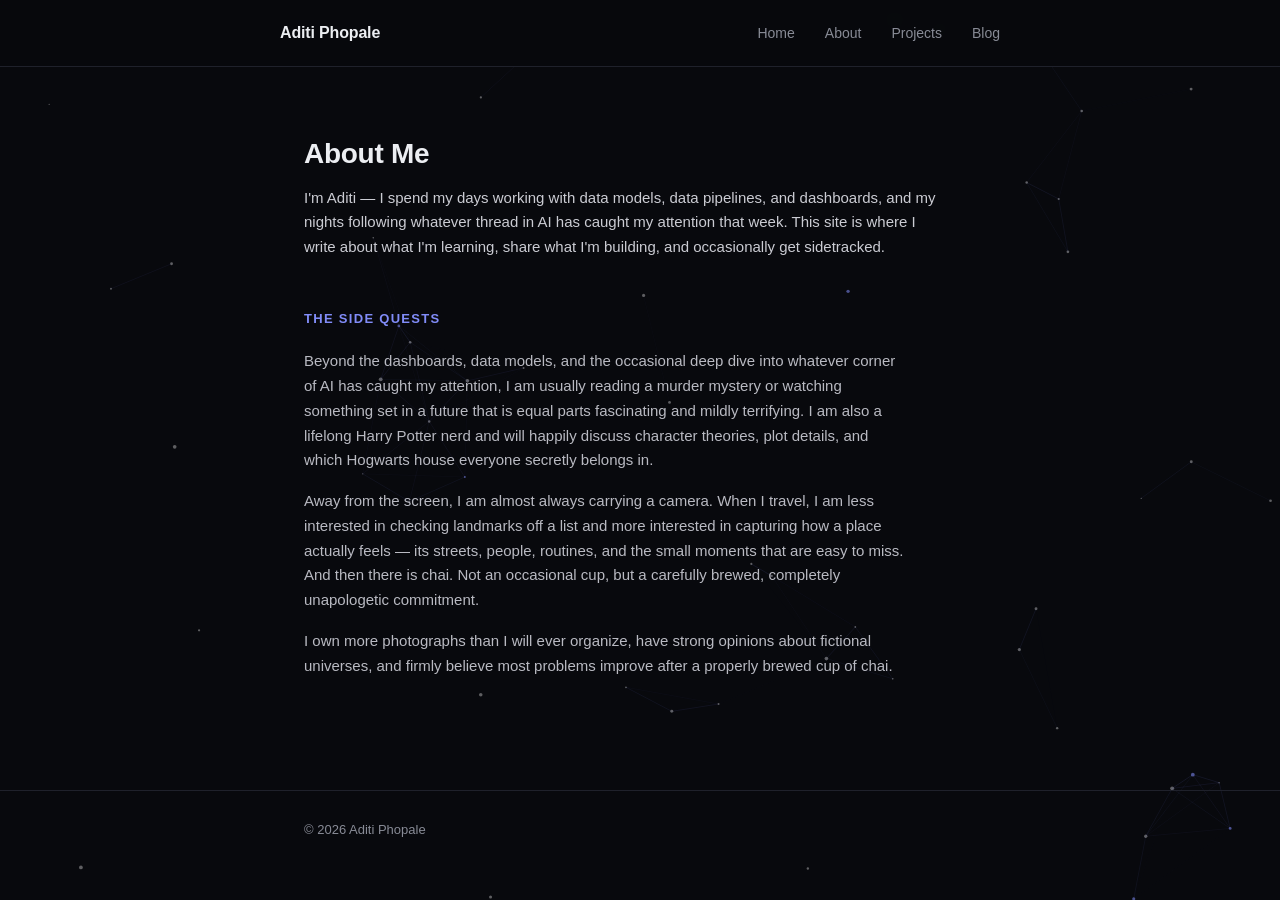
==== about/index.html @ 1e570f6b "Update index.html" ====
<!DOCTYPE html>
<html lang="en">
<head>
<meta charset="UTF-8">
<meta name="viewport" content="width=device-width, initial-scale=1.0">
<title>About — Aditi Phopale</title>
<meta name="description" content="A little more about Aditi Phopale.">
<link rel="stylesheet" href="/css/style.css">
</head>
<body>
<canvas id="bg-canvas" aria-hidden="true"></canvas>
<header class="site-header">
  <div class="wrap nav">
    <a href="/" class="brand">Aditi Phopale</a>
    <ul>
      <li><a href="/">Home</a></li>
      <li><a href="/about/">About</a></li>
      <li><a href="/projects/">Projects</a></li>
      <li><a href="/blog/">Blog</a></li>
    </ul>
  </div>
</header>
<main>
  <div class="wrap">
    <h1 class="page-title">About Me</h1>
    <p style="color:#cbccd3; max-width:640px; margin: 0 0 48px; font-size: 15px; line-height: 1.65;">
      I'm Aditi — I spend my days working with data models, data pipelines, and dashboards, and my nights following
      whatever thread in AI has caught my attention that week. This site is where I write
      about what I'm learning, share what I'm building, and occasionally get sidetracked.
    </p>

    <section class="about-block" style="margin-top:0; padding-top:0; border-top:none;">
      <h2>The Side Quests</h2>
      <p>Beyond the dashboards, data models, and the occasional deep dive into whatever corner of AI has caught my attention, I am usually reading a murder mystery or watching something set in a future that is equal parts fascinating and mildly terrifying. I am also a lifelong Harry Potter nerd and will happily discuss character theories, plot details, and which Hogwarts house everyone secretly belongs in.</p>
      <p>Away from the screen, I am almost always carrying a camera. When I travel, I am less interested in checking landmarks off a list and more interested in capturing how a place actually feels — its streets, people, routines, and the small moments that are easy to miss. And then there is chai. Not an occasional cup, but a carefully brewed, completely unapologetic commitment.</p>
      <p>I own more photographs than I will ever organize, have strong opinions about fictional universes, and firmly believe most problems improve after a properly brewed cup of chai.</p>
    </section>
  </div>
</main>
<footer>
  <div class="wrap">
    &copy; <span id="year"></span> Aditi Phopale
  </div>
</footer>
<script src="/js/particles.js" defer></script>
<script>
  document.getElementById('year').textContent = new Date().getFullYear();
</script>
</body>
</html>
---- css/style.css ----
/* ---------- Base ---------- */
:root {
  --bg: #08090d;
  --card: #101218;
  --border: #1f212b;
  --text: #eceef2;
  --muted: #888b96;
  --accent: #818cf8;
  --accent-soft: rgba(129, 140, 248, 0.10);
  --max-width: 720px;
  --sans: -apple-system, BlinkMacSystemFont, 'Segoe UI', Inter, Roboto, sans-serif;
  --mono: ui-monospace, 'SFMono-Regular', Menlo, Consolas, monospace;
}

* { box-sizing: border-box; }
html { scroll-behavior: smooth; }

body {
  margin: 0;
  font-family: var(--sans);
  background: var(--bg);
  color: var(--text);
  line-height: 1.65;
  -webkit-font-smoothing: antialiased;
}

a { color: inherit; text-decoration: none; }
img { max-width: 100%; }

.wrap {
  max-width: var(--max-width);
  margin: 0 auto;
  padding: 0 24px;
}

/* ---------- Ambient background canvas ---------- */
#bg-canvas {
  position: fixed;
  inset: 0;
  width: 100%;
  height: 100%;
  z-index: 0;
  pointer-events: none;
}

/* everything else sits above the canvas */
header.site-header, main, footer {
  position: relative;
  z-index: 1;
}

/* ---------- Header / Nav ---------- */
header.site-header {
  border-bottom: 1px solid var(--border);
  position: sticky;
  top: 0;
  background: rgba(8, 9, 13, 0.82);
  backdrop-filter: blur(8px);
  z-index: 10;
}

.nav {
  display: flex;
  align-items: center;
  justify-content: space-between;
  padding: 20px 0;
}

.nav .brand {
  font-weight: 600;
  font-size: 16px;
  color: var(--text);
  letter-spacing: -0.01em;
}
.nav .brand:hover { opacity: 0.8; }

.nav ul {
  list-style: none;
  display: flex;
  gap: 30px;
  margin: 0;
  padding: 0;
}

.nav a { font-size: 14px; color: var(--muted); }
.nav a:hover { color: var(--text); }

/* ---------- Hero ---------- */
.hero { padding: 100px 0 72px; }

.badge {
  display: inline-flex;
  align-items: center;
  gap: 8px;
  font-family: var(--mono);
  font-size: 11px;
  letter-spacing: 0.08em;
  color: var(--muted);
  border: 1px solid var(--border);
  padding: 6px 14px;
  border-radius: 999px;
  margin-bottom: 28px;
}
.badge .dot {
  width: 6px;
  height: 6px;
  border-radius: 50%;
  background: var(--accent);
  box-shadow: 0 0 8px rgba(129, 140, 248, 0.7);
}

.hero h1 {
  font-size: 44px;
  line-height: 1.2;
  font-weight: 700;
  margin: 0 0 20px;
  letter-spacing: -0.02em;
  max-width: 560px;
}
.hero h1 .accent { color: var(--accent); }

.hero p.tagline {
  font-size: 18px;
  color: var(--muted);
  margin: 0 0 36px;
  max-width: 460px;
}

.cta { display: flex; gap: 14px; flex-wrap: wrap; }

.btn {
  display: inline-flex;
  align-items: center;
  gap: 6px;
  padding: 11px 22px;
  border-radius: 8px;
  font-size: 14px;
  font-weight: 500;
  border: 1px solid var(--border);
}

.btn.primary {
  background: var(--accent);
  color: #08090d;
  border-color: var(--accent);
}
.btn.primary:hover { opacity: 0.88; }

.btn.ghost {
  background: transparent;
  color: var(--text);
  border-color: var(--border);
}
.btn.ghost:hover { border-color: #3a3d4a; background: rgba(255,255,255,0.02); }

/* ---------- About block ---------- */
.about-block {
  margin-top: 12px;
  padding-top: 48px;
  border-top: 1px solid var(--border);
}
.about-block h2 {
  font-size: 13px;
  text-transform: uppercase;
  letter-spacing: 0.1em;
  color: var(--accent);
  margin: 0 0 20px;
  font-weight: 600;
}
.about-block p {
  color: #b9bac2;
  margin: 0 0 16px;
  max-width: 600px;
  font-size: 15px;
}

/* ---------- Contact block ---------- */
.contact-block {
  padding-top: 48px;
  margin-top: 48px;
  border-top: 1px solid var(--border);
}
.contact-block h2 {
  font-size: 13px;
  text-transform: uppercase;
  letter-spacing: 0.1em;
  color: var(--accent);
  margin: 0 0 16px;
  font-weight: 600;
}
.contact-block p { color: var(--muted); margin: 0 0 20px; max-width: 480px; font-size: 15px; }
.contact-links { display: flex; gap: 12px; flex-wrap: wrap; }

/* ---------- Page headings (Projects / Blog) ---------- */
main { padding: 64px 0 96px; }

.page-title {
  font-size: 28px;
  font-weight: 700;
  margin: 0 0 8px;
  letter-spacing: -0.01em;
}
.page-sub { color: var(--muted); margin: 0 0 44px; font-size: 15px; }
.page-sub a:hover { color: var(--accent); }

/* ---------- Projects ---------- */
.project-grid {
  display: grid;
  grid-template-columns: repeat(auto-fill, minmax(240px, 1fr));
  gap: 16px;
}

.project-card {
  border: 1px solid var(--border);
  background: var(--card);
  border-radius: 12px;
  padding: 20px;
  display: flex;
  flex-direction: column;
  gap: 10px;
  transition: border-color 0.15s ease;
}
.project-card:hover { border-color: #34374a; }

.project-card h3 { margin: 0; font-size: 16px; }
.project-card h3 a:hover { color: var(--accent); }
.project-card p.desc { color: var(--muted); font-size: 13px; margin: 0; flex-grow: 1; }

.project-meta {
  display: flex;
  align-items: center;
  gap: 12px;
  font-size: 12px;
  color: var(--muted);
  font-family: var(--mono);
}
.lang-dot {
  display: inline-block;
  width: 8px;
  height: 8px;
  border-radius: 50%;
  background: var(--accent);
  margin-right: 5px;
}

.empty-state {
  border: 1px dashed var(--border);
  border-radius: 12px;
  padding: 32px;
  text-align: center;
  color: var(--muted);
  font-size: 14px;
}
.empty-state a { color: var(--accent); }
.empty-state a:hover { text-decoration: underline; }

.state-msg { color: var(--muted); padding: 12px 0; font-size: 14px; }

/* ---------- Blog list ---------- */
.post-list { display: flex; flex-direction: column; gap: 0; }

.post-preview {
  padding: 28px 0;
  border-bottom: 1px solid var(--border);
}
.post-preview:first-child { padding-top: 0; }
.post-preview:last-child { border-bottom: none; }

.post-preview h2 { font-size: 20px; margin: 0 0 8px; font-weight: 600; }
.post-preview h2 a:hover { color: var(--accent); }

.post-date {
  font-size: 12px;
  font-family: var(--mono);
  color: var(--muted);
  margin: 0 0 12px;
}

.post-excerpt { color: #b9bac2; margin: 0; font-size: 15px; }

/* ---------- Single post ---------- */
.back-link {
  display: inline-block;
  margin-bottom: 36px;
  font-size: 13px;
  color: var(--muted);
}
.back-link:hover { color: var(--text); }

.post-article h1 { font-size: 30px; margin-bottom: 8px; letter-spacing: -0.01em; }
.post-article .post-date { margin-bottom: 36px; }
.post-article { font-size: 16px; color: #cbccd3; }
.post-article h2 { font-size: 20px; margin-top: 34px; color: var(--text); }
.post-article a { color: var(--accent); text-decoration: underline; }
.post-article pre {
  background: var(--card);
  border: 1px solid var(--border);
  padding: 16px;
  border-radius: 10px;
  overflow-x: auto;
}
.post-article code {
  background: var(--card);
  padding: 2px 6px;
  border-radius: 4px;
  font-size: 0.9em;
}
.post-article pre code { background: none; padding: 0; }
.post-article blockquote {
  border-left: 3px solid var(--border);
  margin: 0;
  padding-left: 16px;
  color: var(--muted);
}

/* ---------- Footer ---------- */
footer {
  border-top: 1px solid var(--border);
  padding: 28px 0;
  color: var(--muted);
  font-size: 13px;
}
footer a:hover { color: var(--text); }
footer .sep { margin: 0 8px; opacity: 0.4; }

/* ---------- Responsive ---------- */
@media (max-width: 640px) {
  .nav ul { gap: 16px; }
  .hero { padding: 72px 0 48px; }
  .hero h1 { font-size: 32px; }
  main { padding: 48px 0 72px; }
}
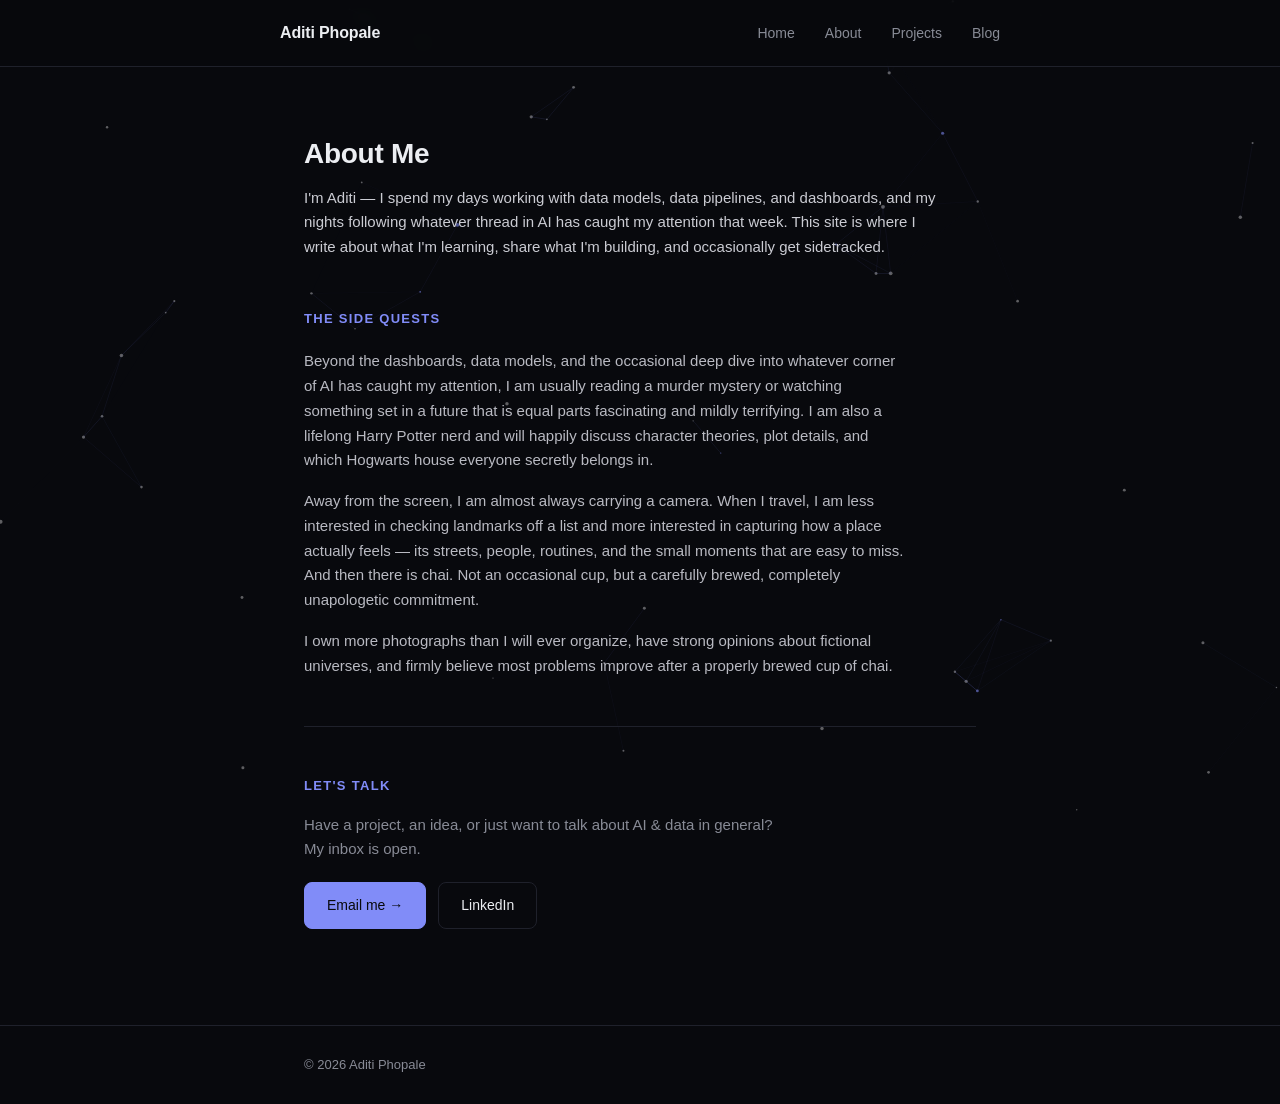
==== commit b1d798e4: "Update index.html" ====
--- a/about/index.html
+++ b/about/index.html
@@ -35,6 +35,15 @@
       <p>Away from the screen, I am almost always carrying a camera. When I travel, I am less interested in checking landmarks off a list and more interested in capturing how a place actually feels — its streets, people, routines, and the small moments that are easy to miss. And then there is chai. Not an occasional cup, but a carefully brewed, completely unapologetic commitment.</p>
       <p>I own more photographs than I will ever organize, have strong opinions about fictional universes, and firmly believe most problems improve after a properly brewed cup of chai.</p>
     </section>
+
+    <section class="contact-block">
+      <h2>Let's Talk</h2>
+      <p>Have a project, an idea, or just want to talk about AI & data in general? My inbox is open.</p>
+      <div class="contact-links">
+        <a href="mailto:aphopale2012@gmail.com" class="btn primary">Email me &rarr;</a>
+        <a href="https://www.linkedin.com/in/aditiphopale/" target="_blank" rel="noopener" class="btn ghost">LinkedIn</a>
+      </div>
+    </section>
   </div>
 </main>
 <footer>
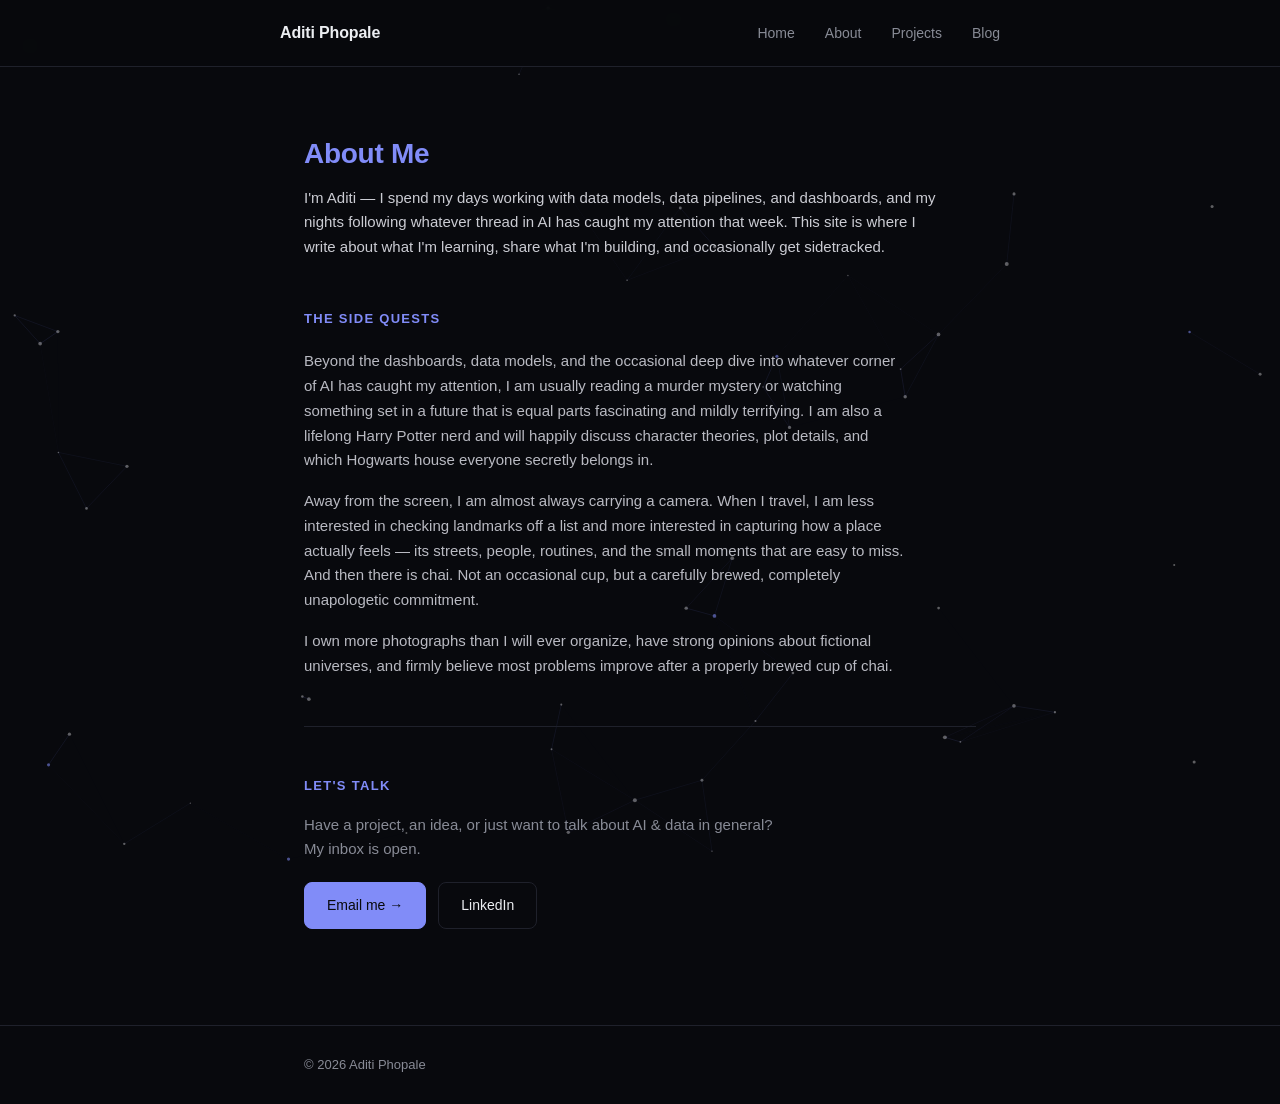
==== commit 7ee69a94: "Update index.html" ====
--- a/about/index.html
+++ b/about/index.html
@@ -22,13 +22,14 @@
 </header>
 <main>
   <div class="wrap">
-    <h1 class="page-title">About Me</h1>
+    <h1 class="page-title" style="color: var(--accent);">About Me</h1>
+    <section class="about-block" style="margin-top:0; padding-top:0; border-top:none;">
     <p style="color:#cbccd3; max-width:640px; margin: 0 0 48px; font-size: 15px; line-height: 1.65;">
       I'm Aditi — I spend my days working with data models, data pipelines, and dashboards, and my nights following
       whatever thread in AI has caught my attention that week. This site is where I write
       about what I'm learning, share what I'm building, and occasionally get sidetracked.
     </p>
-
+     </section>
     <section class="about-block" style="margin-top:0; padding-top:0; border-top:none;">
       <h2>The Side Quests</h2>
       <p>Beyond the dashboards, data models, and the occasional deep dive into whatever corner of AI has caught my attention, I am usually reading a murder mystery or watching something set in a future that is equal parts fascinating and mildly terrifying. I am also a lifelong Harry Potter nerd and will happily discuss character theories, plot details, and which Hogwarts house everyone secretly belongs in.</p>
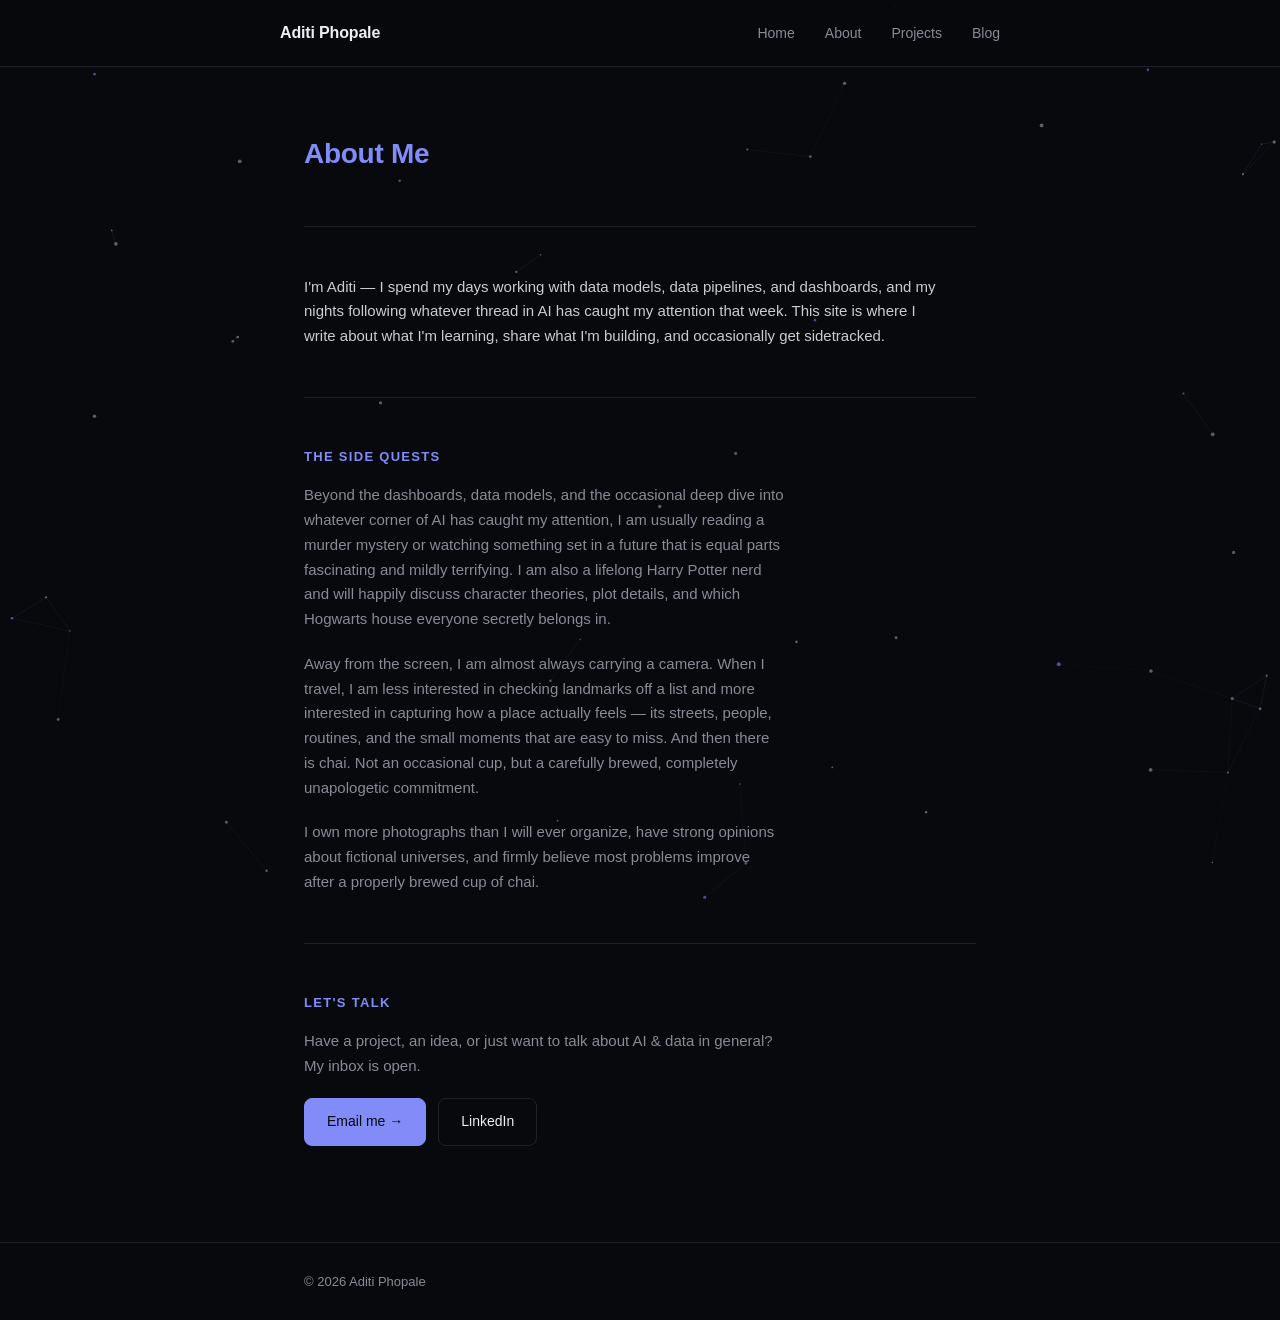
==== commit f8f0b8cf: "Update index.html" ====
--- a/about/index.html
+++ b/about/index.html
@@ -23,14 +23,14 @@
 <main>
   <div class="wrap">
     <h1 class="page-title" style="color: var(--accent);">About Me</h1>
-    <section class="about-block" style="margin-top:0; padding-top:0; border-top:none;">
+    <section class="contact-block">
     <p style="color:#cbccd3; max-width:640px; margin: 0 0 48px; font-size: 15px; line-height: 1.65;">
       I'm Aditi — I spend my days working with data models, data pipelines, and dashboards, and my nights following
       whatever thread in AI has caught my attention that week. This site is where I write
       about what I'm learning, share what I'm building, and occasionally get sidetracked.
     </p>
      </section>
-    <section class="about-block" style="margin-top:0; padding-top:0; border-top:none;">
+    <section class="contact-block">
       <h2>The Side Quests</h2>
       <p>Beyond the dashboards, data models, and the occasional deep dive into whatever corner of AI has caught my attention, I am usually reading a murder mystery or watching something set in a future that is equal parts fascinating and mildly terrifying. I am also a lifelong Harry Potter nerd and will happily discuss character theories, plot details, and which Hogwarts house everyone secretly belongs in.</p>
       <p>Away from the screen, I am almost always carrying a camera. When I travel, I am less interested in checking landmarks off a list and more interested in capturing how a place actually feels — its streets, people, routines, and the small moments that are easy to miss. And then there is chai. Not an occasional cup, but a carefully brewed, completely unapologetic commitment.</p>
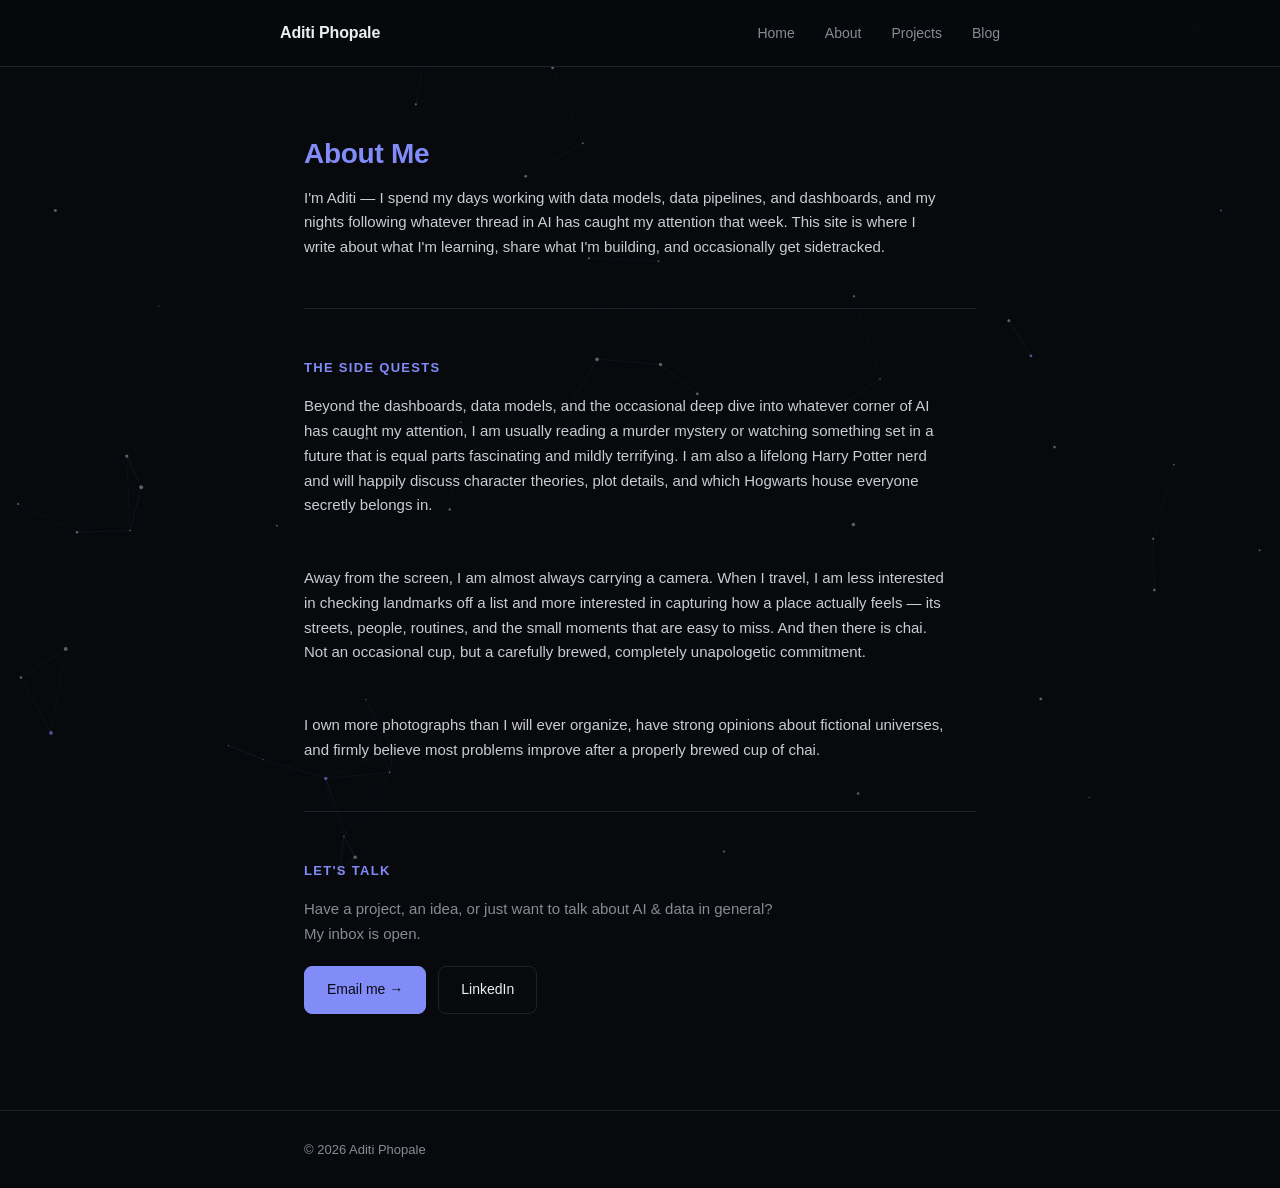
==== commit a8419926: "Update index.html" ====
--- a/about/index.html
+++ b/about/index.html
@@ -23,18 +23,20 @@
 <main>
   <div class="wrap">
     <h1 class="page-title" style="color: var(--accent);">About Me</h1>
-    <section class="contact-block">
     <p style="color:#cbccd3; max-width:640px; margin: 0 0 48px; font-size: 15px; line-height: 1.65;">
       I'm Aditi — I spend my days working with data models, data pipelines, and dashboards, and my nights following
       whatever thread in AI has caught my attention that week. This site is where I write
       about what I'm learning, share what I'm building, and occasionally get sidetracked.
     </p>
-     </section>
+
     <section class="contact-block">
       <h2>The Side Quests</h2>
-      <p>Beyond the dashboards, data models, and the occasional deep dive into whatever corner of AI has caught my attention, I am usually reading a murder mystery or watching something set in a future that is equal parts fascinating and mildly terrifying. I am also a lifelong Harry Potter nerd and will happily discuss character theories, plot details, and which Hogwarts house everyone secretly belongs in.</p>
-      <p>Away from the screen, I am almost always carrying a camera. When I travel, I am less interested in checking landmarks off a list and more interested in capturing how a place actually feels — its streets, people, routines, and the small moments that are easy to miss. And then there is chai. Not an occasional cup, but a carefully brewed, completely unapologetic commitment.</p>
-      <p>I own more photographs than I will ever organize, have strong opinions about fictional universes, and firmly believe most problems improve after a properly brewed cup of chai.</p>
+      <p style="color:#cbccd3; max-width:640px; margin: 0 0 48px; font-size: 15px; line-height: 1.65;">
+      Beyond the dashboards, data models, and the occasional deep dive into whatever corner of AI has caught my attention, I am usually reading a murder mystery or watching something set in a future that is equal parts fascinating and mildly terrifying. I am also a lifelong Harry Potter nerd and will happily discuss character theories, plot details, and which Hogwarts house everyone secretly belongs in.</p>
+      <p style="color:#cbccd3; max-width:640px; margin: 0 0 48px; font-size: 15px; line-height: 1.65;">
+      Away from the screen, I am almost always carrying a camera. When I travel, I am less interested in checking landmarks off a list and more interested in capturing how a place actually feels — its streets, people, routines, and the small moments that are easy to miss. And then there is chai. Not an occasional cup, but a carefully brewed, completely unapologetic commitment.</p>
+      <p style="color:#cbccd3; max-width:640px; margin: 0 0 48px; font-size: 15px; line-height: 1.65;">
+      I own more photographs than I will ever organize, have strong opinions about fictional universes, and firmly believe most problems improve after a properly brewed cup of chai.</p>
     </section>
 
     <section class="contact-block">
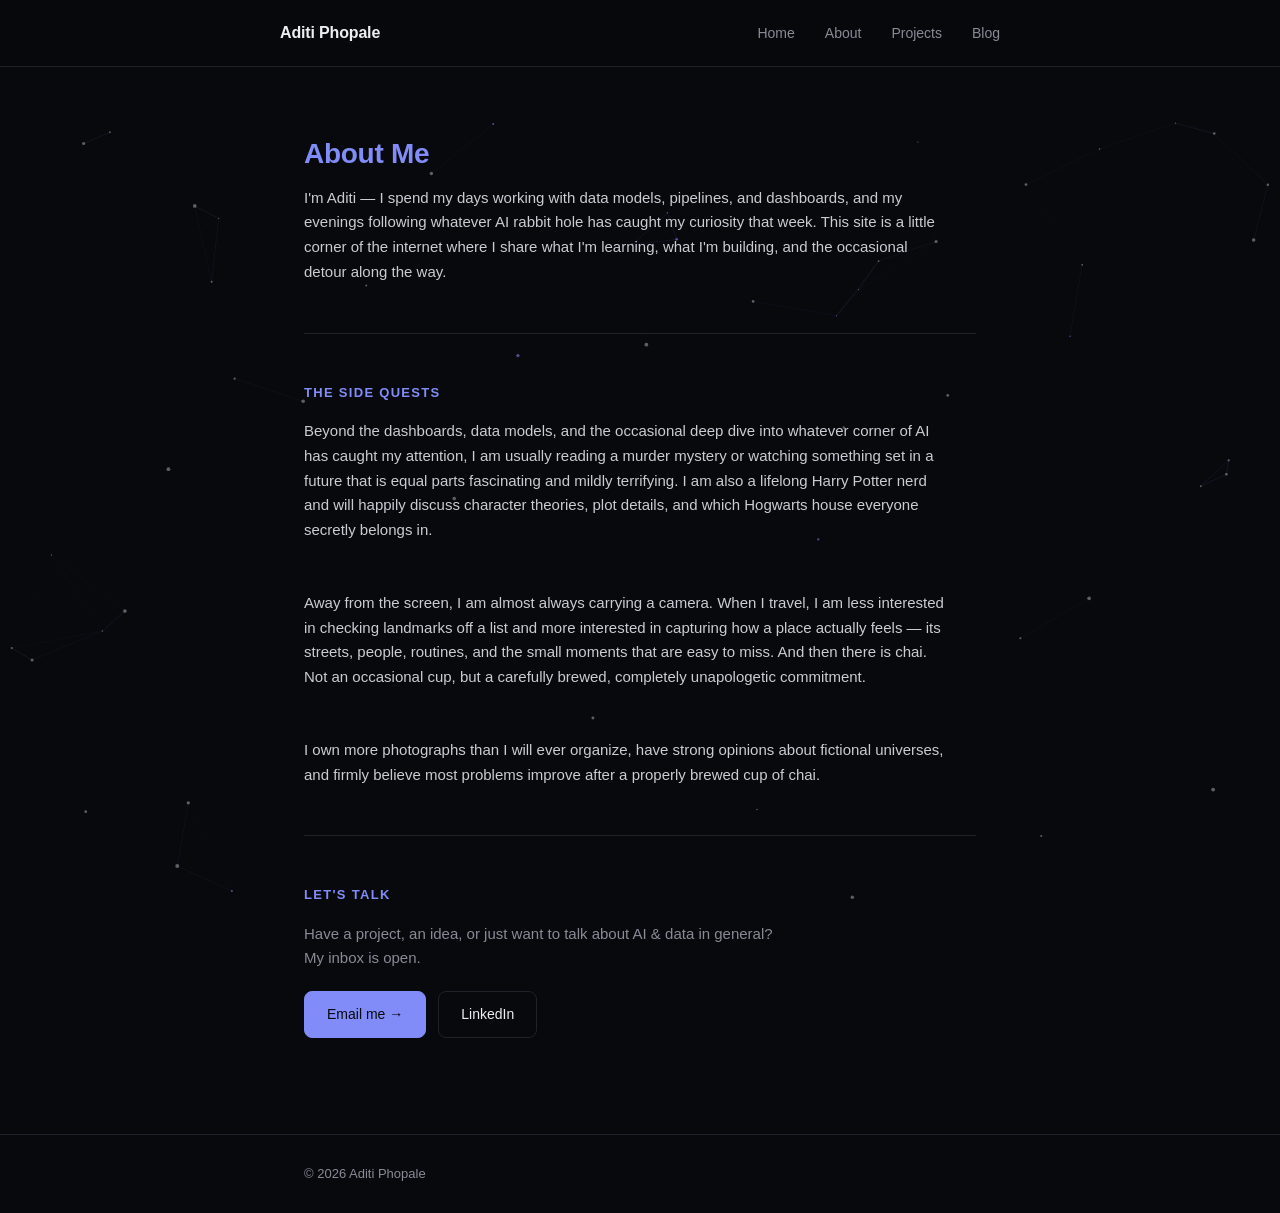
==== commit 68f7767a: "Update index.html" ====
--- a/about/index.html
+++ b/about/index.html
@@ -24,9 +24,8 @@
   <div class="wrap">
     <h1 class="page-title" style="color: var(--accent);">About Me</h1>
     <p style="color:#cbccd3; max-width:640px; margin: 0 0 48px; font-size: 15px; line-height: 1.65;">
-      I'm Aditi — I spend my days working with data models, data pipelines, and dashboards, and my nights following
-      whatever thread in AI has caught my attention that week. This site is where I write
-      about what I'm learning, share what I'm building, and occasionally get sidetracked.
+I'm Aditi — I spend my days working with data models, pipelines, and dashboards, and my evenings following whatever AI rabbit hole has caught my curiosity that week. This site is a little corner of the internet where I share what I'm learning, what I'm building, and the occasional detour along the way.
+
     </p>
 
     <section class="contact-block">
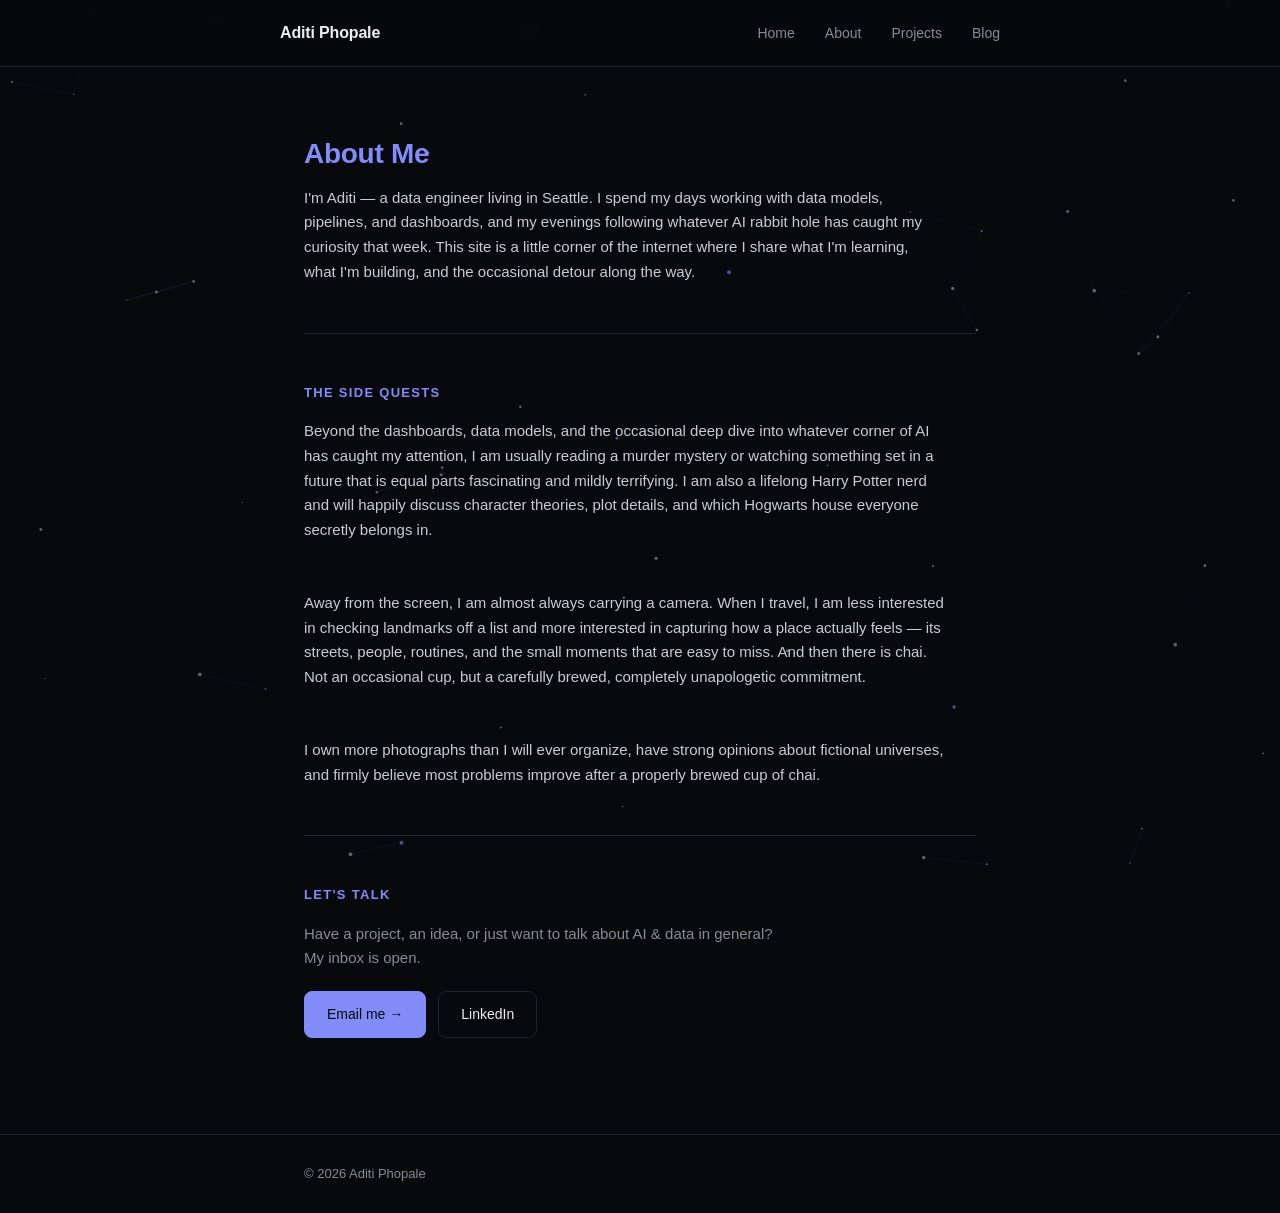
==== commit a330b1f5: "Update index.html" ====
--- a/about/index.html
+++ b/about/index.html
@@ -24,7 +24,7 @@
   <div class="wrap">
     <h1 class="page-title" style="color: var(--accent);">About Me</h1>
     <p style="color:#cbccd3; max-width:640px; margin: 0 0 48px; font-size: 15px; line-height: 1.65;">
-I'm Aditi — I spend my days working with data models, pipelines, and dashboards, and my evenings following whatever AI rabbit hole has caught my curiosity that week. This site is a little corner of the internet where I share what I'm learning, what I'm building, and the occasional detour along the way.
+I'm Aditi — a data engineer living in Seattle. I spend my days working with data models, pipelines, and dashboards, and my evenings following whatever AI rabbit hole has caught my curiosity that week. This site is a little corner of the internet where I share what I'm learning, what I'm building, and the occasional detour along the way.
 
     </p>
 
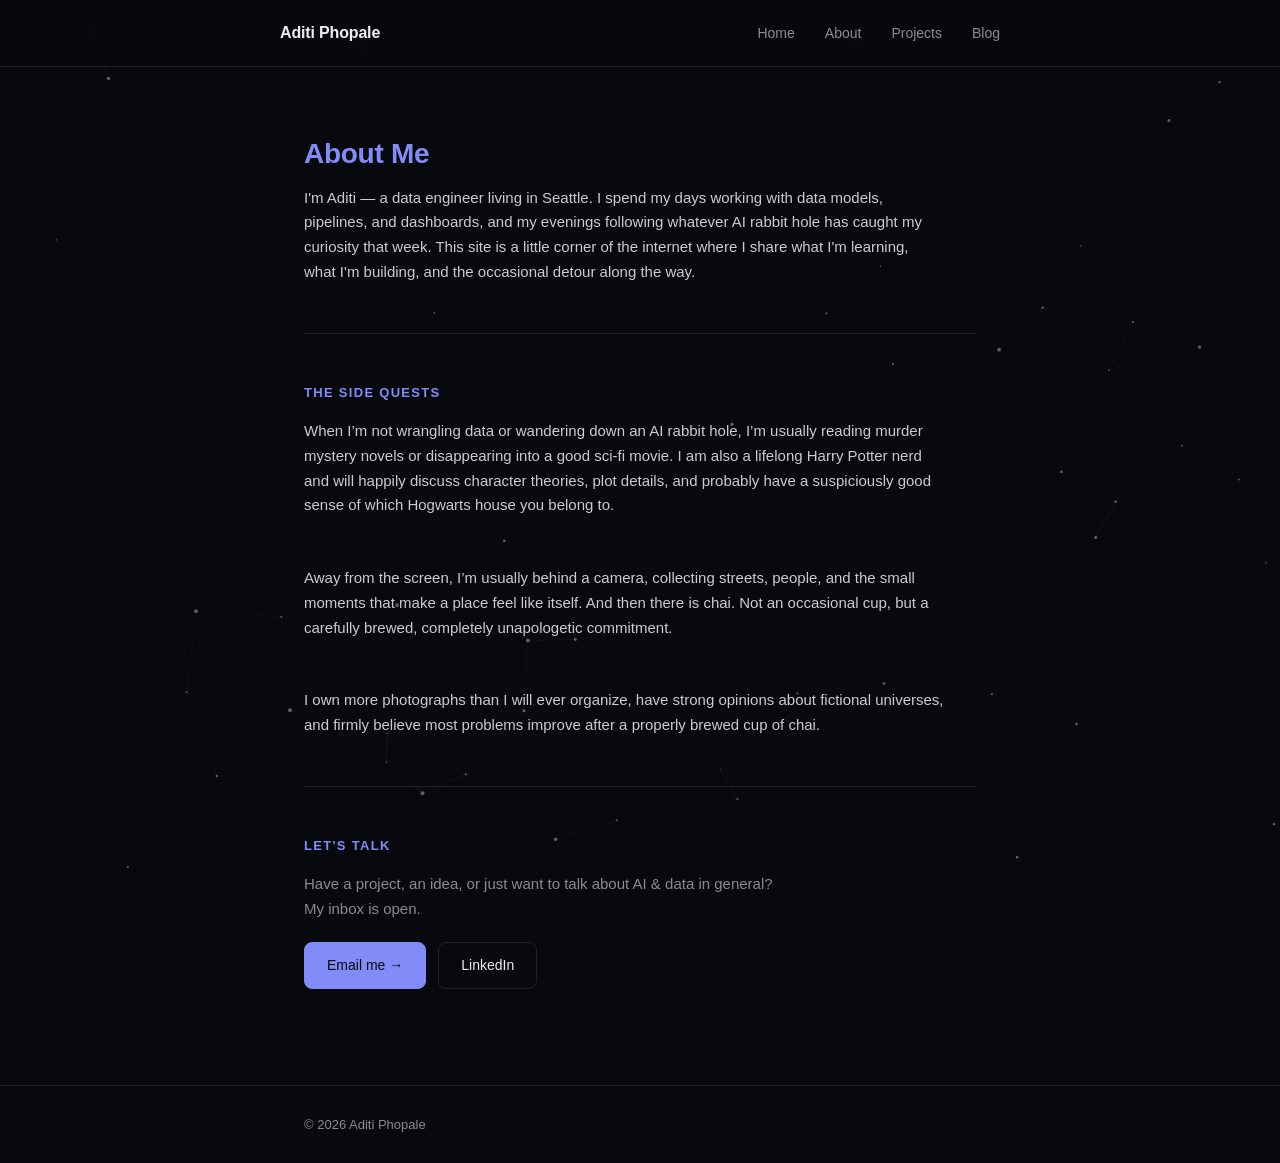
==== commit 6f7ab466: "Update index.html" ====
--- a/about/index.html
+++ b/about/index.html
@@ -31,9 +31,9 @@
     <section class="contact-block">
       <h2>The Side Quests</h2>
       <p style="color:#cbccd3; max-width:640px; margin: 0 0 48px; font-size: 15px; line-height: 1.65;">
-      Beyond the dashboards, data models, and the occasional deep dive into whatever corner of AI has caught my attention, I am usually reading a murder mystery or watching something set in a future that is equal parts fascinating and mildly terrifying. I am also a lifelong Harry Potter nerd and will happily discuss character theories, plot details, and which Hogwarts house everyone secretly belongs in.</p>
+      When I’m not wrangling data or wandering down an AI rabbit hole, I’m usually reading murder mystery novels or disappearing into a good sci-fi movie. I am also a lifelong Harry Potter nerd and will happily discuss character theories, plot details, and probably have a suspiciously good sense of which Hogwarts house you belong to.</p>
       <p style="color:#cbccd3; max-width:640px; margin: 0 0 48px; font-size: 15px; line-height: 1.65;">
-      Away from the screen, I am almost always carrying a camera. When I travel, I am less interested in checking landmarks off a list and more interested in capturing how a place actually feels — its streets, people, routines, and the small moments that are easy to miss. And then there is chai. Not an occasional cup, but a carefully brewed, completely unapologetic commitment.</p>
+      Away from the screen, I’m usually behind a camera, collecting streets, people, and the small moments that make a place feel like itself. And then there is chai. Not an occasional cup, but a carefully brewed, completely unapologetic commitment.</p>
       <p style="color:#cbccd3; max-width:640px; margin: 0 0 48px; font-size: 15px; line-height: 1.65;">
       I own more photographs than I will ever organize, have strong opinions about fictional universes, and firmly believe most problems improve after a properly brewed cup of chai.</p>
     </section>
